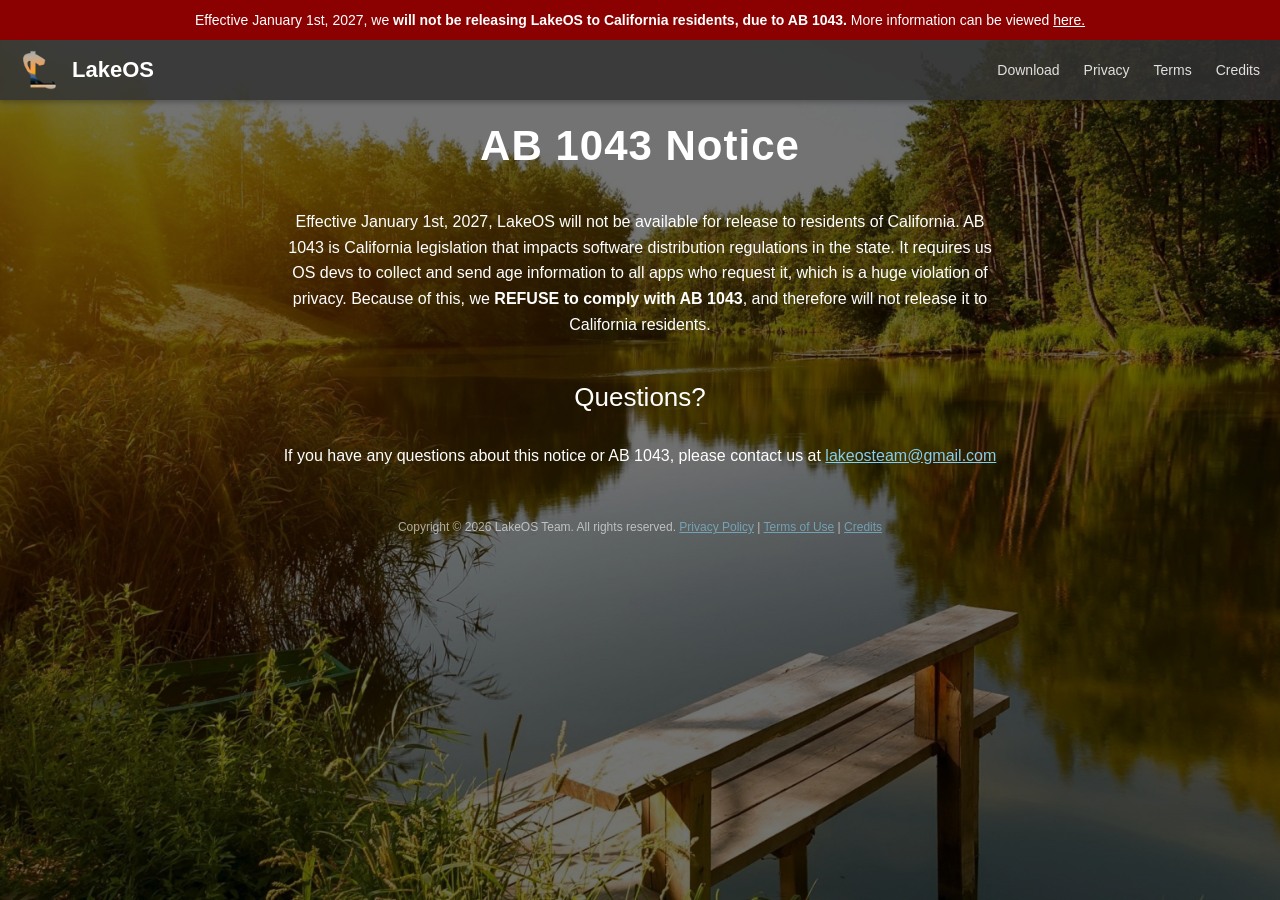
==== ab1043.html @ f57407a6 "chore: Update all files to repository" ====
<!DOCTYPE html>
<html lang="en">
<head>
    <meta charset="UTF-8">
    <meta name="viewport" content="width=device-width, initial-scale=1.0">
    <title>LakeOS - AB 1043 Notice</title>
    <link rel="stylesheet" href="style.css">
    <link rel="icon" href="assets/transparent-lakeos-logo.png">
    <script src="script.js"></script>
</head>
<body>
<div class="notification-bar">
    Effective January 1st, 2027, we <b> will not be releasing LakeOS to California residents, due to AB 1043. </b> More information can be viewed <a href="ab1043.html"> here.</a>
</div>
<header class="lakeos-header">
    <a href="index.html" class="logo-link">
        <img src="assets/transparent-lakeos-logo.png" alt="LakeOS Logo" class="logo">
        <span class="logo-text">LakeOS</span>
    </a>
    <div class="menu-toggle" onclick="toggleMenu()">☰</div>
    <nav class="header-nav">
        <a href="download.html">Download</a>
        <a href="privacy.html">Privacy</a>
        <a href="terms.html">Terms</a>
        <a href="credits.html">Credits</a>
    </nav>
</header>
<h1 id="title" class="default">AB 1043 Notice</h1>
<p class="default">Effective January 1st, 2027, LakeOS will not be available for release to residents of California. AB 1043 is California legislation that impacts software distribution regulations in the state. It requires us OS devs to collect and send age information to all apps who request it, which is a huge violation of privacy. Because of this, we <b>REFUSE to comply with AB 1043</b>, and therefore will not release it to California residents.</p>


<h2 class="default" id="presentation">Questions?</h2>
<p class="default">If you have any questions about this notice or AB 1043, please contact us at <a href="mailto:lakeosteam@gmail.com">lakeosteam@gmail.com</a></p>

<footer class="footer">Copyright © 2026 LakeOS Team. All rights reserved. <a href="privacy.html">Privacy Policy</a> | <a href="terms.html">Terms of Use</a> | <a href="credits.html">Credits</a></footer>
</body>
</html>
---- style.css ----
/* Global defaults */
* {
    margin: 0;
    padding: 0;
    box-sizing: border-box;
}

/* Link styling */
a, a:visited {
    color: #87CEEB;
}

/* Notification bar */
.notification-bar {
    width: 100%;
    background-color: #8B0000;
    color: white;
    padding: 12px 20px;
    text-align: center;
    font-family: Arial, sans-serif;
    font-size: 14px;
    z-index: 1000;
    position: sticky;
    top: 0;
}

.notification-bar a {
    color: white;
    text-decoration: underline;
}

.notification-bar a:hover {
    opacity: 0.9;
}

/* Header panel */
.lakeos-header {
    width: 100%;
    background-color: rgba(50, 50, 50, 0.85); /* grey, slightly transparent */
    display: flex;
    justify-content: space-between;
    align-items: center;
    padding: 10px 20px;
    position: sticky;
    top: 0;
    z-index: 999;
    box-shadow: 0 2px 6px rgba(0,0,0,0.3);
}

/* Logo + text link */
.logo-link {
    display: flex;
    align-items: center;
    text-decoration: none;
}

.logo {
    height: 40px;
    width: auto;
    margin-right: 12px;
}

.logo-text {
    font-family: Arial, sans-serif;
    font-weight: bold;
    font-size: 22px;
    color: white;
}

/* Navigation links */
.header-nav a {
    font-family: Arial, sans-serif;
    color: white;
    text-decoration: none;
    margin-left: 20px;
    font-size: 14px;
    opacity: 0.85;
    transition: opacity 0.2s ease;
}

.header-nav a:hover {
    opacity: 1;
}

/* Background */
body {
    margin: 0;
    padding: 0;
    min-height: 100vh;
    background-image: url('assets/lake-bg.jpg');
    background-attachment: fixed;
    background-size: cover;
    background-position: center;

    /* Center content vertically + horizontally */
    display: flex;
    flex-direction: column;
    align-items: center;
    justify-content: flex-start;

    /* Dark overlay for readability */
    background-color: rgba(0, 0, 0, 0.55);
    background-blend-mode: darken;
}

/* Main text style */
.default {
    font-family: Arial, sans-serif;
    font-size: 16px;
    font-weight: normal;
    text-align: center;

    /* Spacing + width control */
    max-width: 720px;
    margin: 12px 20px;
    line-height: 1.6;

    /* Better contrast */
    color: white;
}

/* Title */
#title {
    font-size: 42px;
    font-weight: 700;
    margin-bottom: 18px;
    letter-spacing: 1px;
}

/* Section heading */
#presentation {
    font-size: 26px;
    font-weight: 500;
    margin-top: 28px;
    margin-bottom: 12px;
}

/* Quiet text */
.quiet {
    font-size: 13px;
    color: #bbbbbb;
    text-align: center;
    margin-top: 25px;
    opacity: 0.7;
    font-style: italic;
}

.footer {
    font-family: Arial, sans-serif;
    font-size: 12px;
    color: #ffffff;
    text-align: center;
    margin-top: 40px;
    opacity: 0.6;
}

#download {
    background-color: #4c4c4c;
    color: white;
    border: none;
    padding: 12px 24px;
    font-size: 16px;
    border-radius: 0px;
    cursor: pointer;
    width: 150px;
    height: 45px;
    transition: background-color 0.3s ease;
}
#download:hover {
    background-color: #000000;
}

/* Download page immersive layout */
.download-button, #absolutely-nothing {
    font-size: 18px;
    font-weight: 600;
    margin-top: 20px;
    background-color: #4c4c4c;
    color: white;
    width: 220px;
    height: 50px;
    border: none;
    border-radius: 4px;
    cursor: not-allowed;
    opacity: 0.7;
    transition: opacity 0.3s ease, transform 0.2s ease;
}
.download-button:hover, #absolutely-nothing:hover {
    opacity: 0.85;
    transform: scale(1.05);
}

.download-page {
    width: 100%;
    flex: 1;
    display: flex;
    flex-direction: column;
}

.hero {
    flex: 1;
    width: 100%;
    background: linear-gradient(rgba(0,0,0,0.5), rgba(0,0,0,0.5)), url('assets/lake-bg.jpg') center/cover no-repeat;
    background-attachment: fixed;
    display: flex;
    flex-direction: column;
    align-items: center;
    justify-content: center;
    text-align: center;
    padding: 60px 20px;
}

.hero .subtitle {
    font-size: 20px;
    margin-top: 8px;
    opacity: 0.9;
}

.beta-section {
    margin: 30px auto;
    max-width: 720px;
    background-color: rgba(48,48,48,0.7);
    padding: 20px;
    border-radius: 6px;
    text-align: center;
}

.beta-section h2 {
    margin-bottom: 12px;
}

.beta-section .download-button {
    cursor: pointer;
    opacity: 1;
}
.details {
    padding: 20px;
    max-width: 720px;
    margin: 0 auto 40px;
}

/* animations */
@keyframes fadeIn {
    from { opacity: 0; transform: translateY(20px); }
    to { opacity: 1; transform: translateY(0); }
}

.hero h1, .hero .subtitle, .hero .download-button {
    opacity: 0;
    animation: fadeIn 0.8s ease forwards;
}

/* Responsive adjustments for download page */
@media (max-width: 600px) {
    .hero {
        padding: 80px 16px;
    }
    .hero #title {
        font-size: 32px;
    }
    .hero .subtitle {
        font-size: 18px;
    }
    .download-button, #absolutely-nothing {
        width: 180px;
        height: 45px;
    }
}

/* Menu toggle (hamburger) hidden by default */
.menu-toggle {
    display: none;
}

/* Mobile adjustments */
@media (max-width: 600px) {
    .logo {
        height: 30px;
    }
    .logo-text {
        font-size: 18px;
    }
    .header-nav {
        display: none;
        flex-direction: column;
        width: 100%;
        height: 100%;
        background-color: rgba(50,50,50,0.95);
        position: fixed;
        top: 0;
        left: 0;
        transform: translateX(-100%);
        transition: transform 0.3s ease, opacity 0.3s ease;
        opacity: 0;
        z-index: 1001;
        padding-top: 80px;
    }
    .header-nav.show {
        display: flex;
        transform: translateX(0);
        opacity: 1;
    }
    .header-nav a {
        margin: 20px 0;
        text-align: center;
        font-size: 18px;
    }
    .menu-toggle {
        display: block;
        cursor: pointer;
        font-size: 24px;
        color: white;
        transition: transform 0.3s ease;
        z-index: 1002;
    }
    .menu-toggle.open {
        transform: rotate(90deg);
    }
}
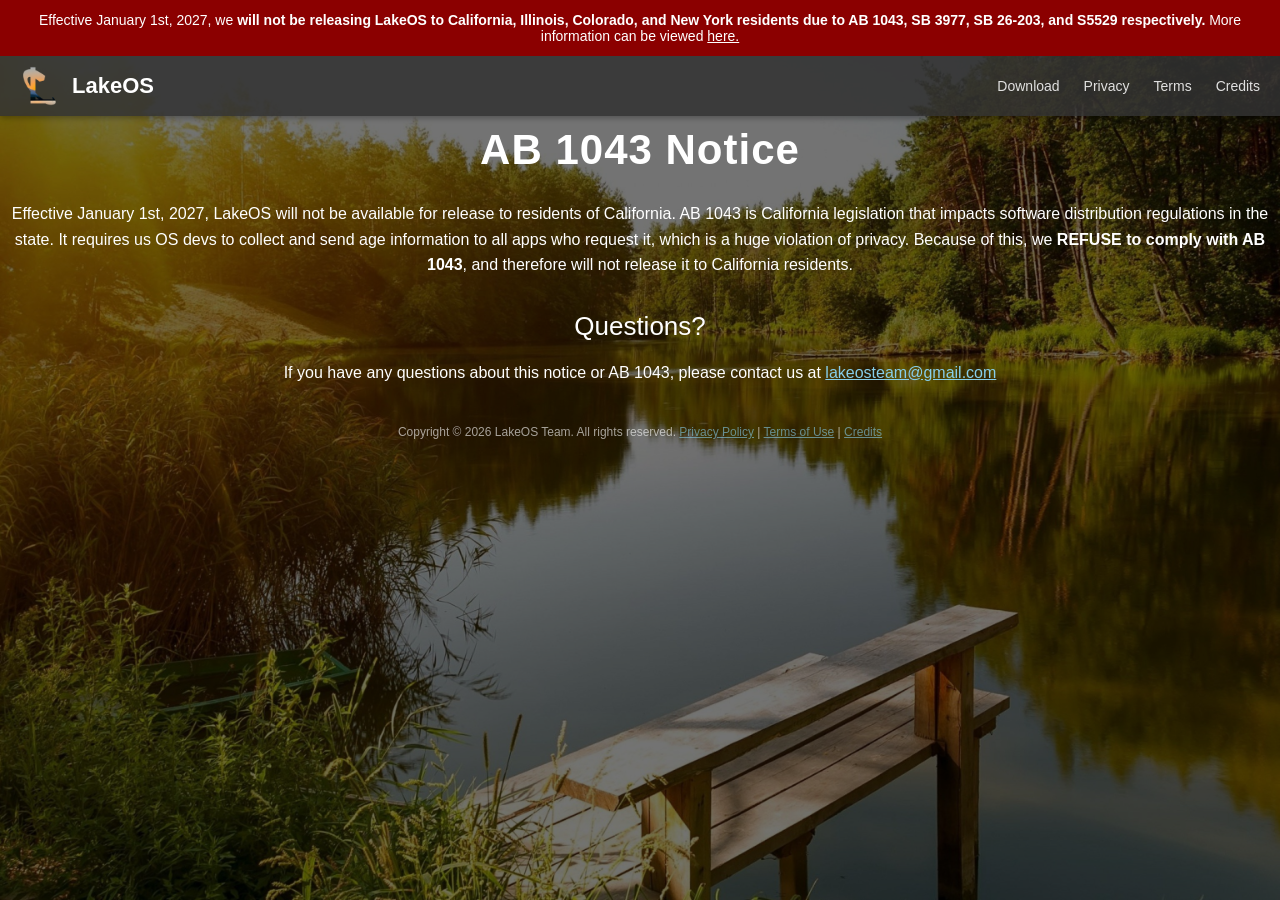
==== commit b3505459: "Update ab1043.html" ====
--- a/ab1043.html
+++ b/ab1043.html
@@ -10,7 +10,7 @@
 </head>
 <body>
 <div class="notification-bar">
-    Effective January 1st, 2027, we <b> will not be releasing LakeOS to California residents, due to AB 1043. </b> More information can be viewed <a href="ab1043.html"> here.</a>
+    Effective January 1st, 2027, we <b> will not be releasing LakeOS to California, Illinois, Colorado, and New York residents due to AB 1043, SB 3977, SB 26-203, and S5529 respectively. </b> More information can be viewed <a href="ab1043.html"> here.</a>
 </div>
 <header class="lakeos-header">
     <a href="index.html" class="logo-link">
--- a/style.css
+++ b/style.css
@@ -109,10 +109,6 @@
     font-size: 16px;
     font-weight: normal;
     text-align: center;
-
-    /* Spacing + width control */
-    max-width: 720px;
-    margin: 12px 20px;
     line-height: 1.6;
 
     /* Better contrast */
@@ -155,7 +151,7 @@
 }
 
 #download {
-    background-color: #4c4c4c;
+    background-color: #1d8eb8;
     color: white;
     border: none;
     padding: 12px 24px;
@@ -175,7 +171,7 @@
     font-size: 18px;
     font-weight: 600;
     margin-top: 20px;
-    background-color: #4c4c4c;
+    background-color: #1d8eb8;
     color: white;
     width: 220px;
     height: 50px;
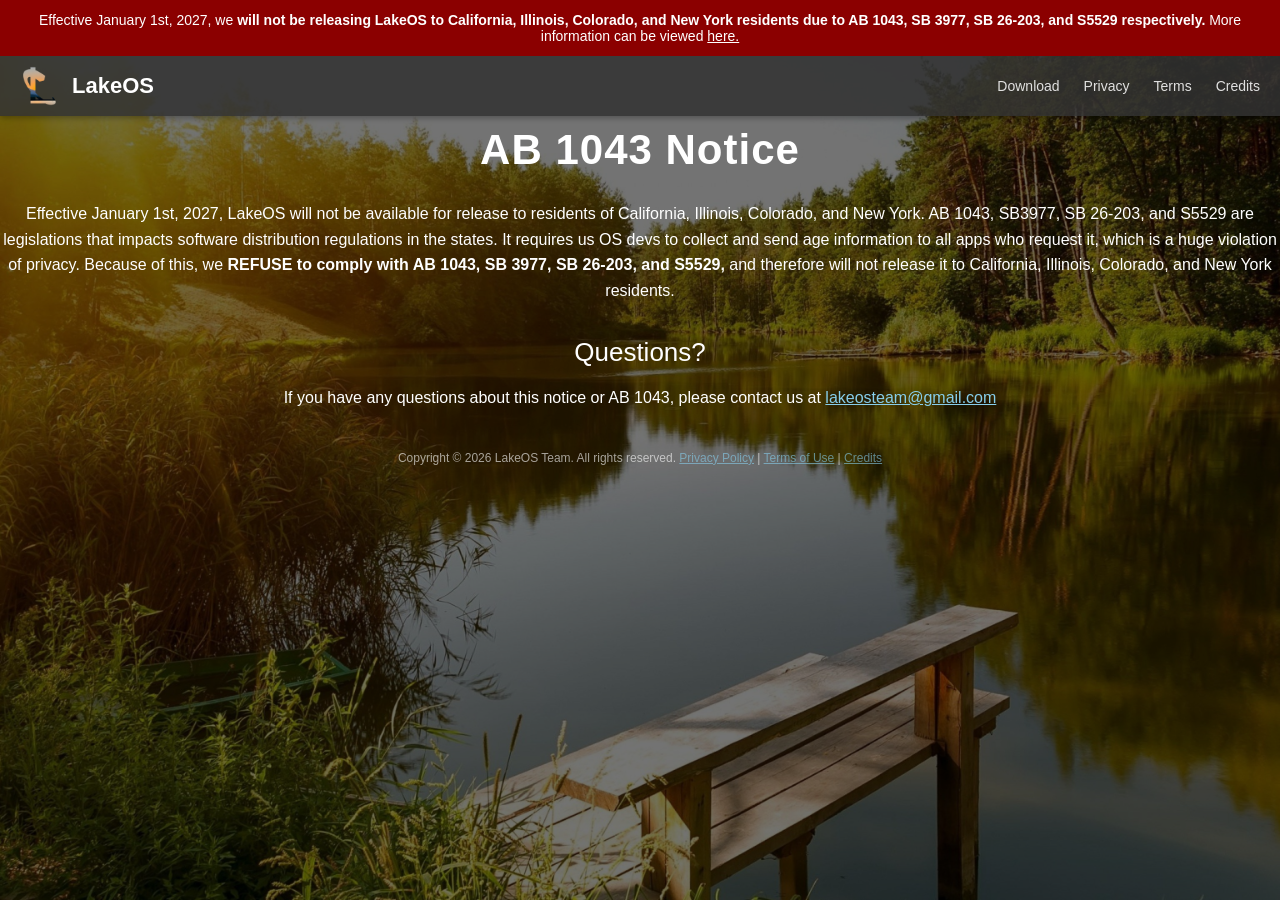
==== commit f1e256b0: "Update ab1043.html" ====
--- a/ab1043.html
+++ b/ab1043.html
@@ -3,7 +3,7 @@
 <head>
     <meta charset="UTF-8">
     <meta name="viewport" content="width=device-width, initial-scale=1.0">
-    <title>LakeOS - AB 1043 Notice</title>
+    <title>LakeOS - Age Privacy Notice</title>
     <link rel="stylesheet" href="style.css">
     <link rel="icon" href="assets/transparent-lakeos-logo.png">
     <script src="script.js"></script>
@@ -26,7 +26,7 @@
     </nav>
 </header>
 <h1 id="title" class="default">AB 1043 Notice</h1>
-<p class="default">Effective January 1st, 2027, LakeOS will not be available for release to residents of California. AB 1043 is California legislation that impacts software distribution regulations in the state. It requires us OS devs to collect and send age information to all apps who request it, which is a huge violation of privacy. Because of this, we <b>REFUSE to comply with AB 1043</b>, and therefore will not release it to California residents.</p>
+<p class="default">Effective January 1st, 2027, LakeOS will not be available for release to residents of California, Illinois, Colorado, and New York. AB 1043, SB3977, SB 26-203, and S5529 are legislations that impacts software distribution regulations in the states. It requires us OS devs to collect and send age information to all apps who request it, which is a huge violation of privacy. Because of this, we <b>REFUSE to comply with AB 1043, SB 3977, SB 26-203, and S5529,</b> and therefore will not release it to California, Illinois, Colorado, and New York residents.</p>
 
 
 <h2 class="default" id="presentation">Questions?</h2>
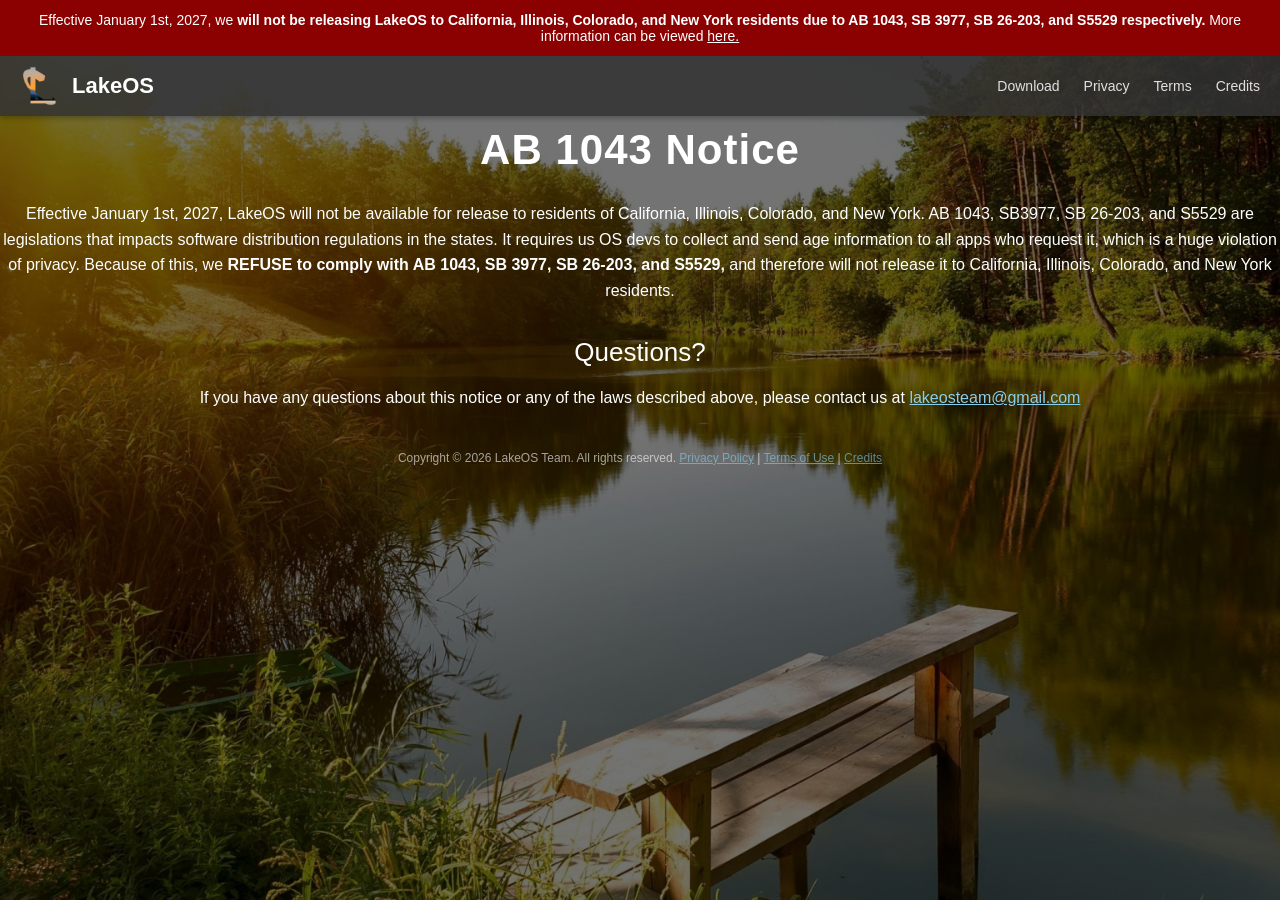
==== commit 2babcfbf: "Update ab1043.html" ====
--- a/ab1043.html
+++ b/ab1043.html
@@ -30,7 +30,7 @@
 
 
 <h2 class="default" id="presentation">Questions?</h2>
-<p class="default">If you have any questions about this notice or AB 1043, please contact us at <a href="mailto:lakeosteam@gmail.com">lakeosteam@gmail.com</a></p>
+<p class="default">If you have any questions about this notice or any of the laws described above, please contact us at <a href="mailto:lakeosteam@gmail.com">lakeosteam@gmail.com</a></p>
 
 <footer class="footer">Copyright © 2026 LakeOS Team. All rights reserved. <a href="privacy.html">Privacy Policy</a> | <a href="terms.html">Terms of Use</a> | <a href="credits.html">Credits</a></footer>
 </body>
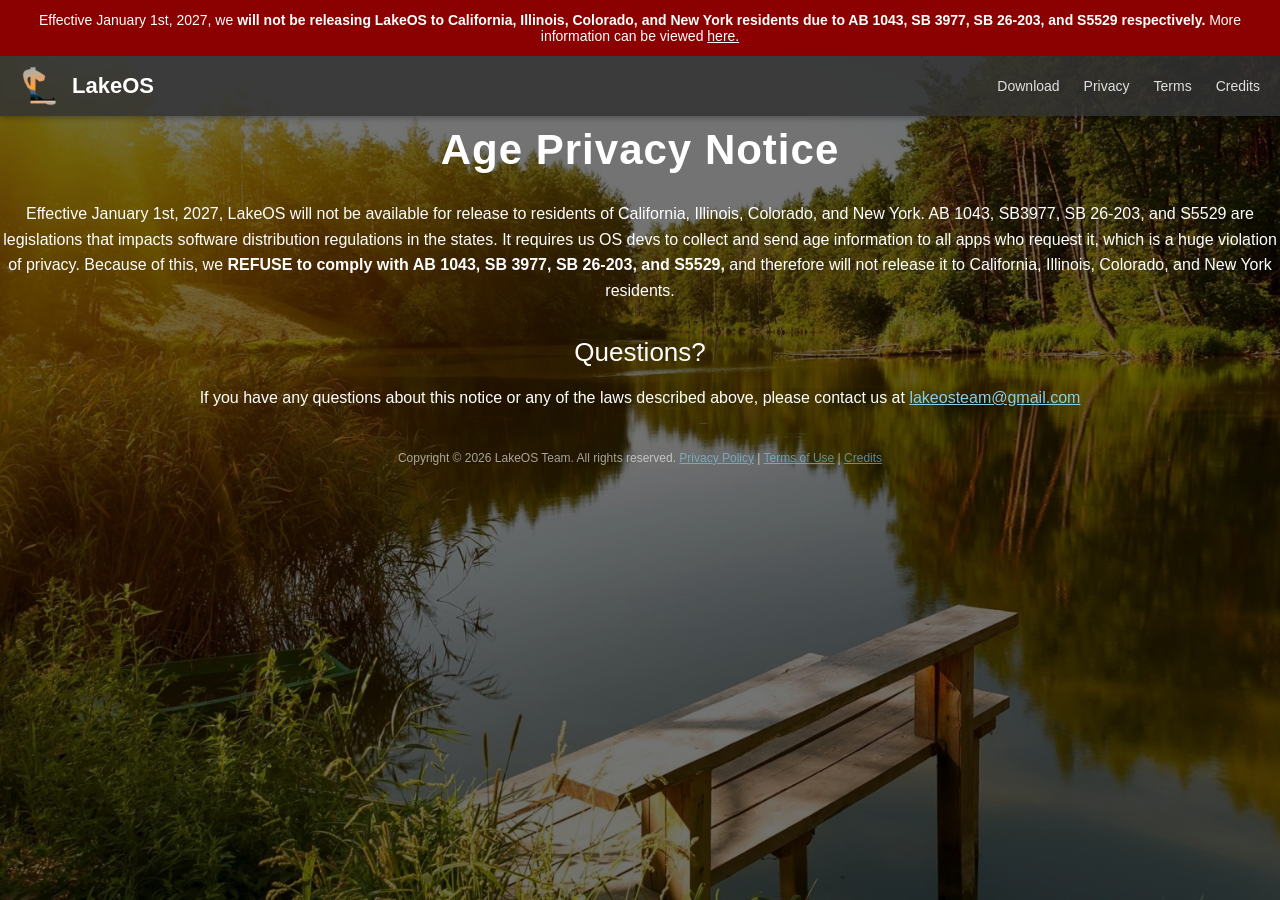
==== commit 7047642c: "Update ab1043.html" ====
--- a/ab1043.html
+++ b/ab1043.html
@@ -25,7 +25,7 @@
         <a href="credits.html">Credits</a>
     </nav>
 </header>
-<h1 id="title" class="default">AB 1043 Notice</h1>
+<h1 id="title" class="default">Age Privacy Notice</h1>
 <p class="default">Effective January 1st, 2027, LakeOS will not be available for release to residents of California, Illinois, Colorado, and New York. AB 1043, SB3977, SB 26-203, and S5529 are legislations that impacts software distribution regulations in the states. It requires us OS devs to collect and send age information to all apps who request it, which is a huge violation of privacy. Because of this, we <b>REFUSE to comply with AB 1043, SB 3977, SB 26-203, and S5529,</b> and therefore will not release it to California, Illinois, Colorado, and New York residents.</p>
 
 
